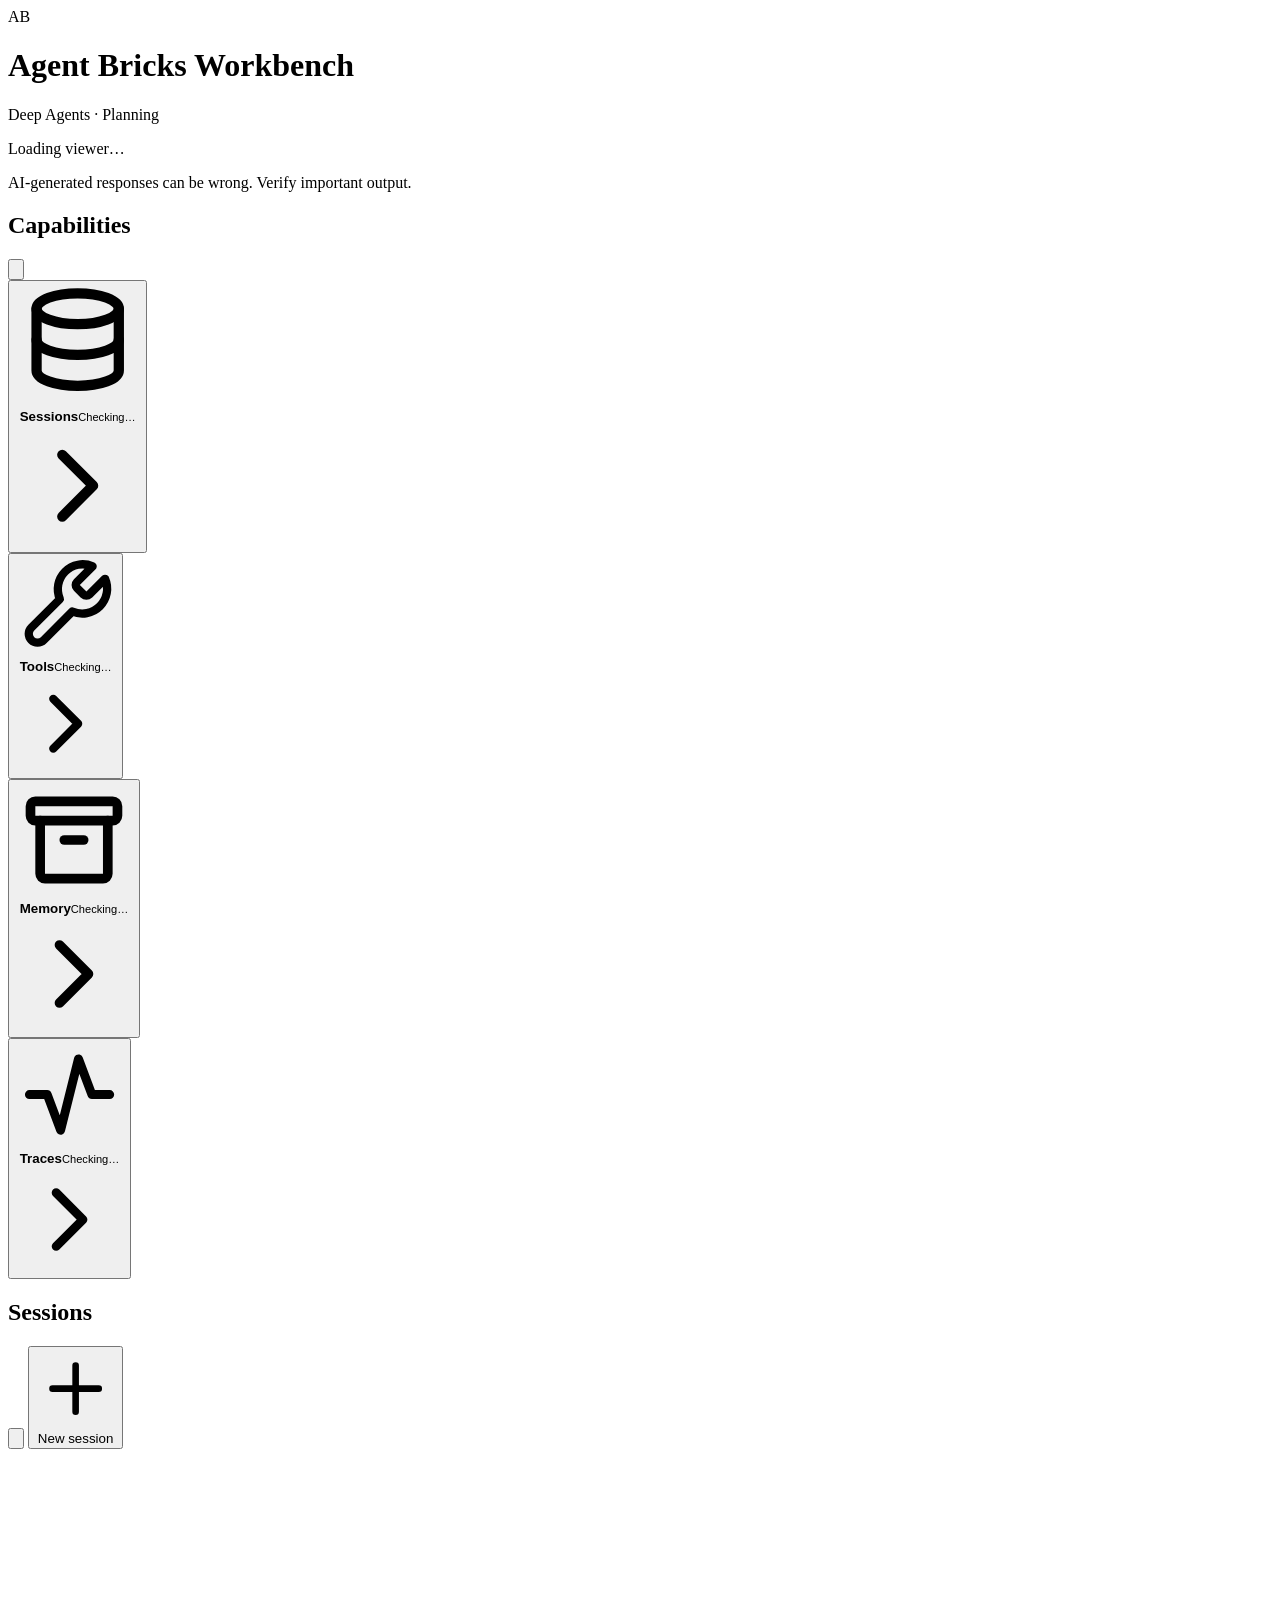
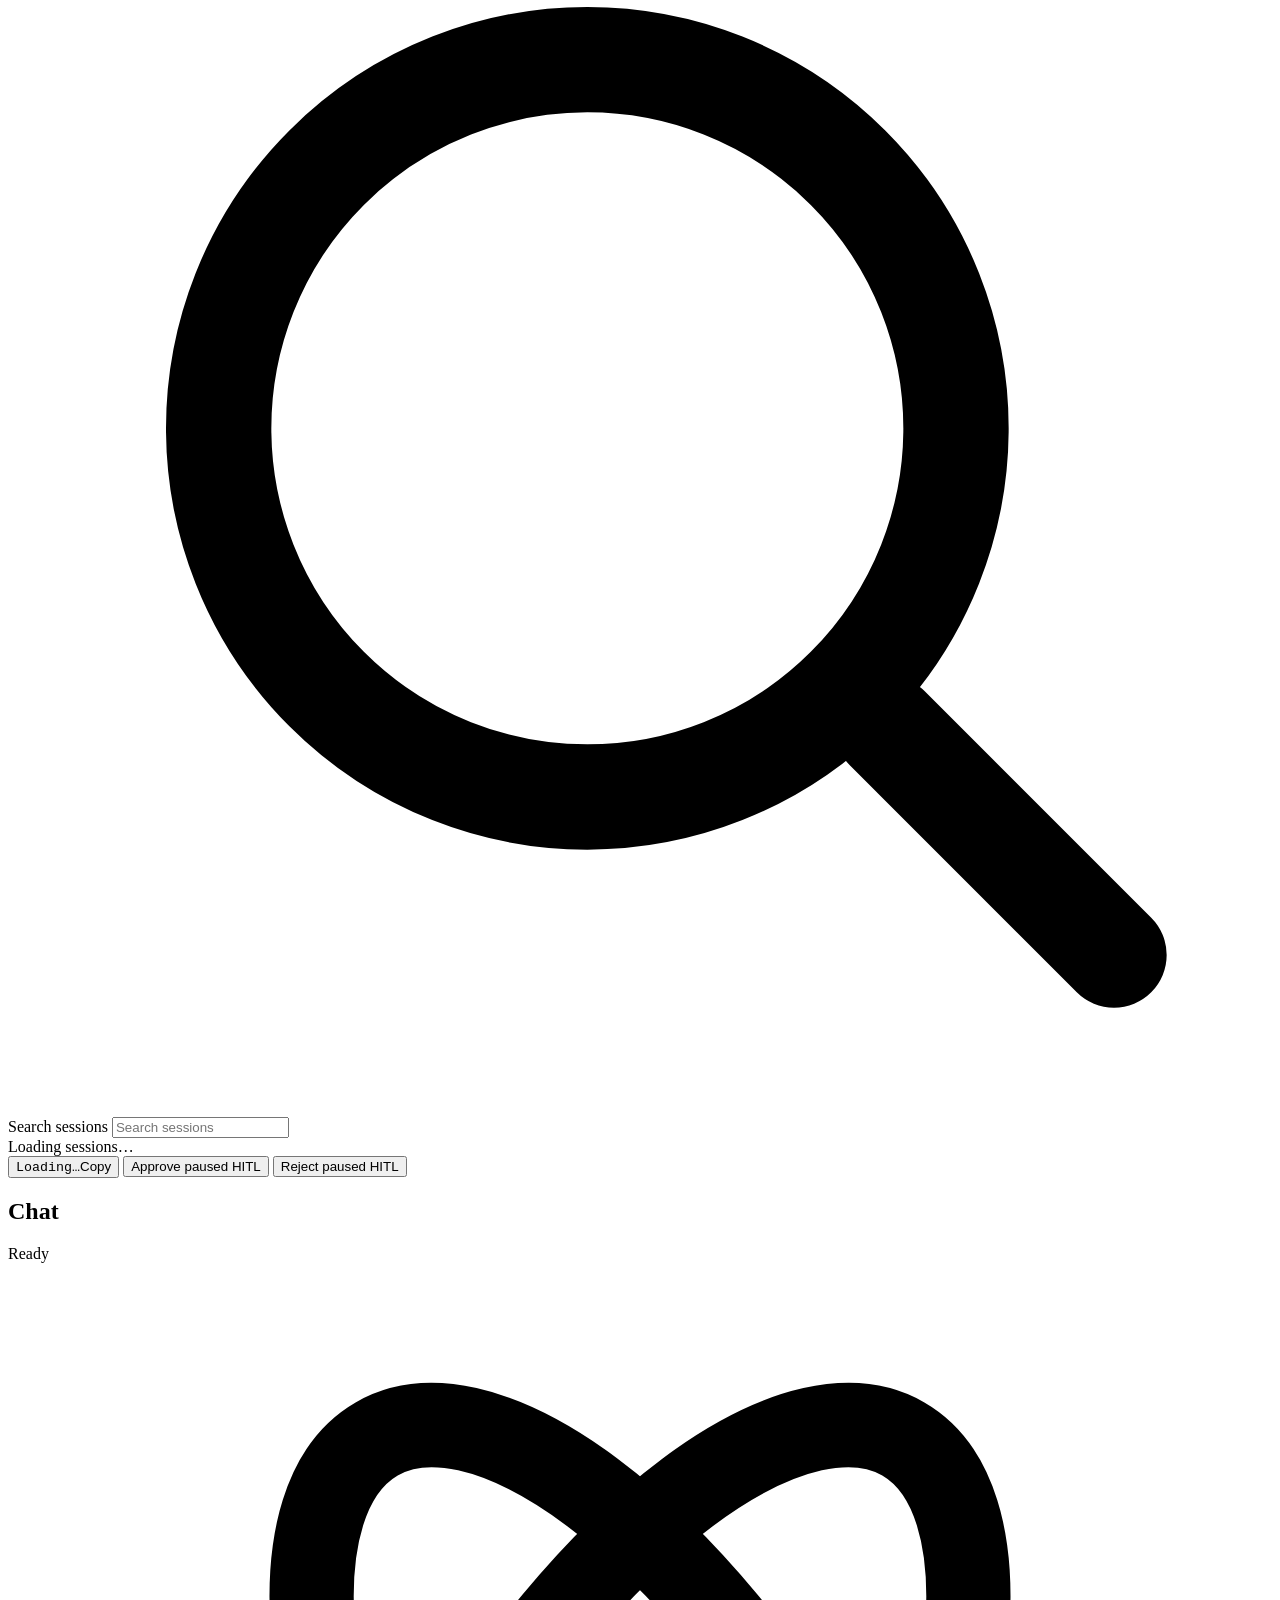
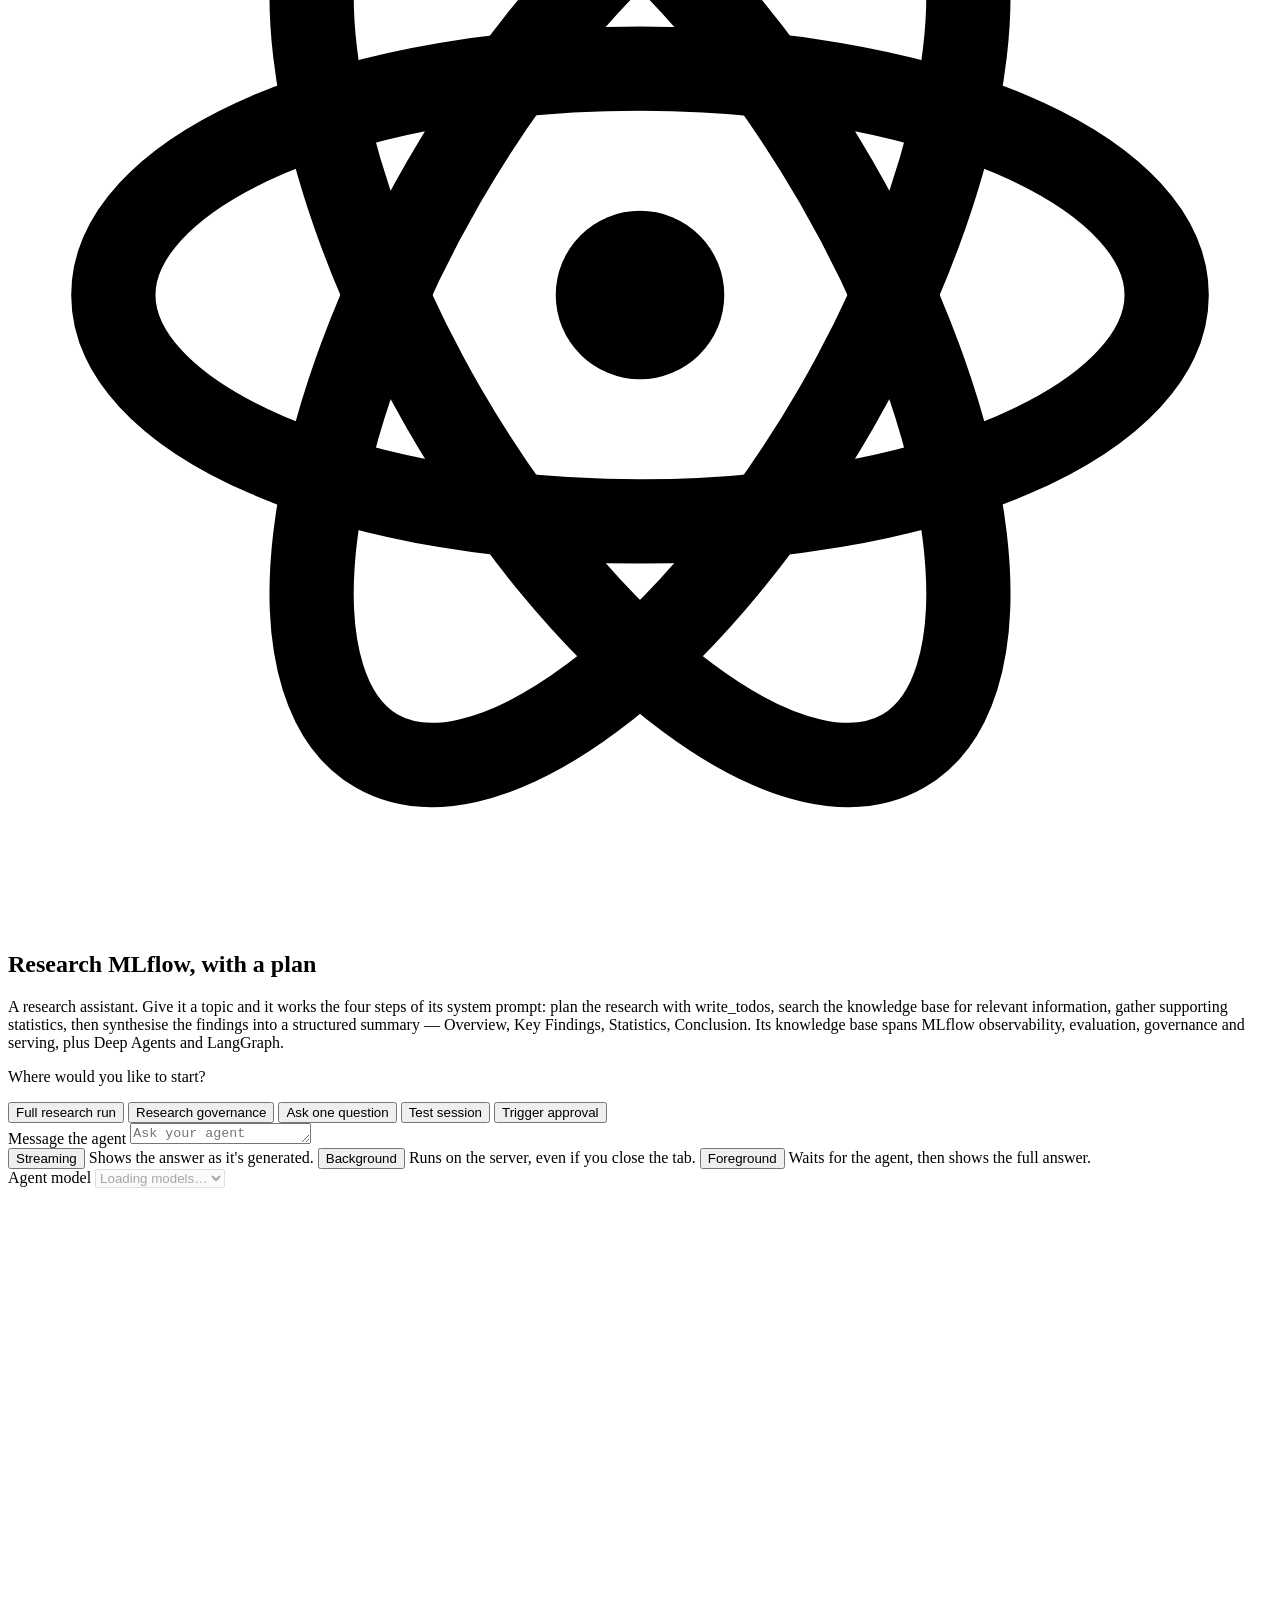
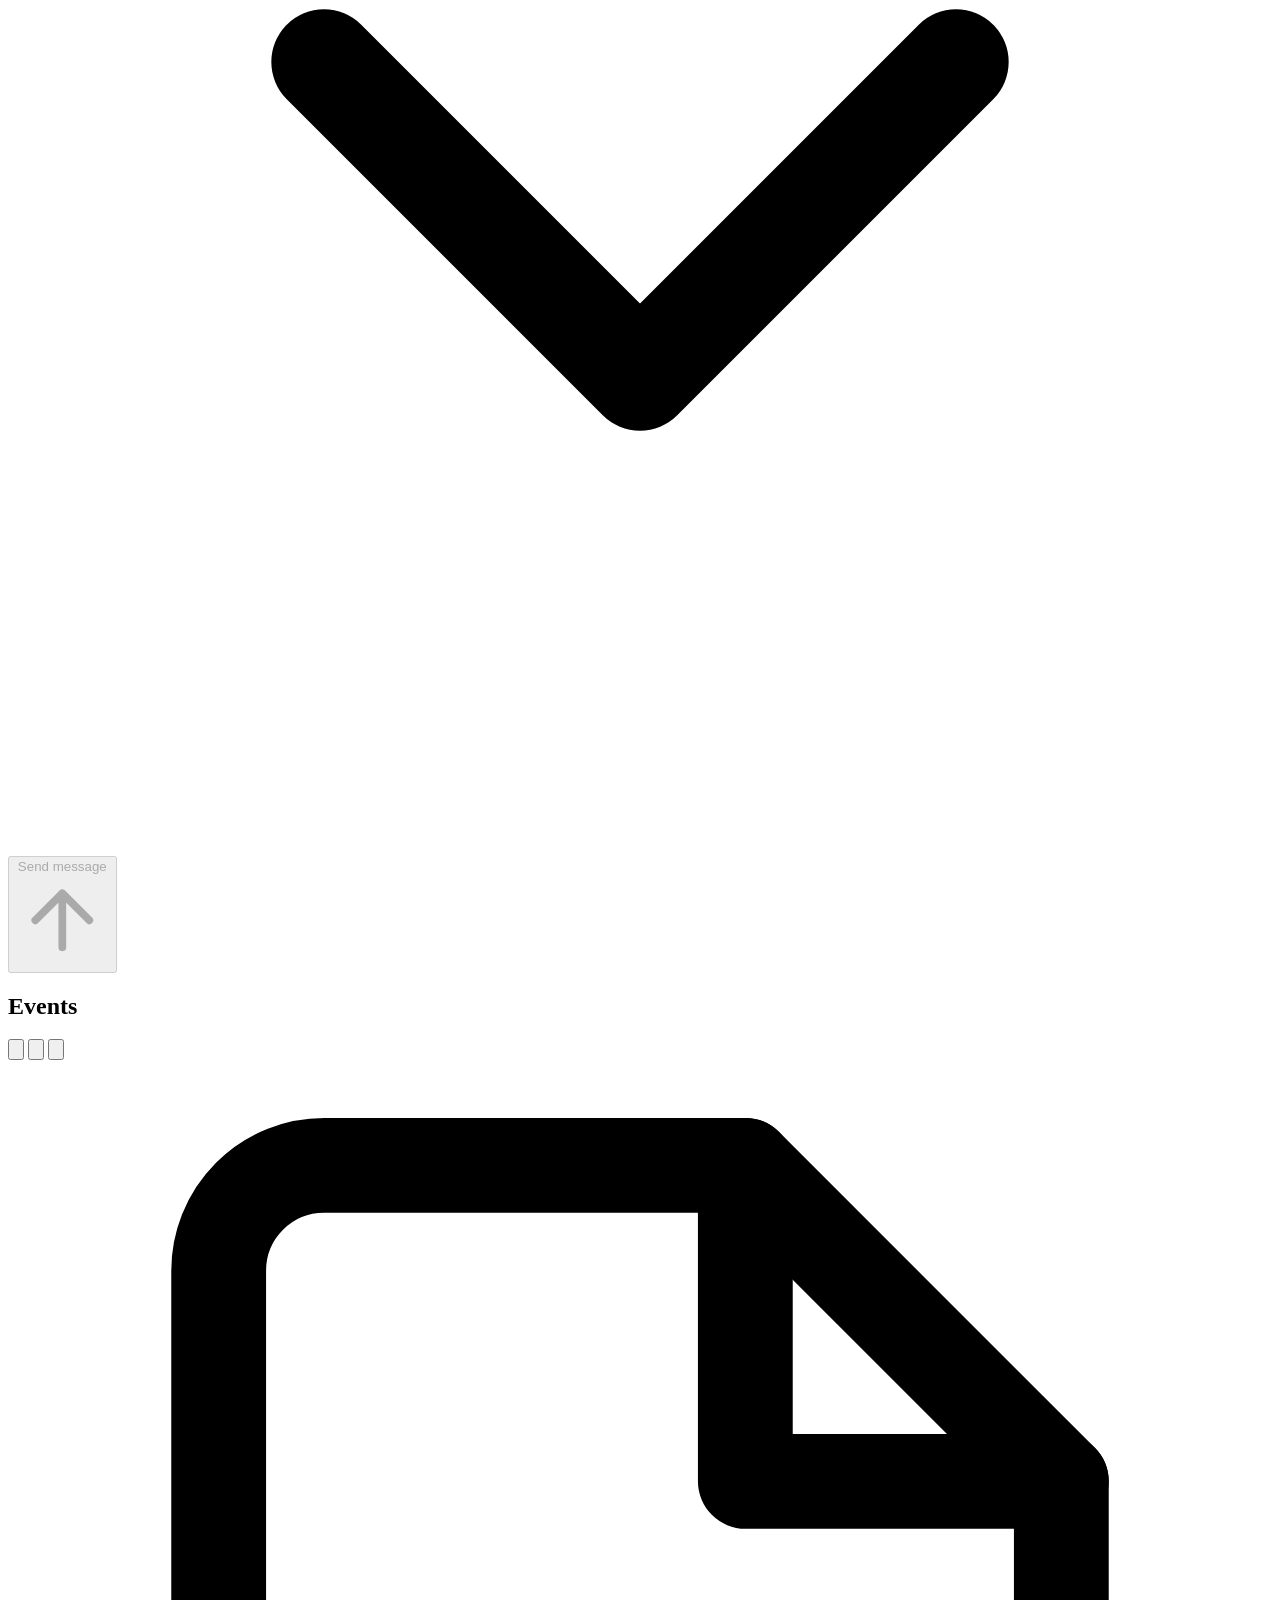
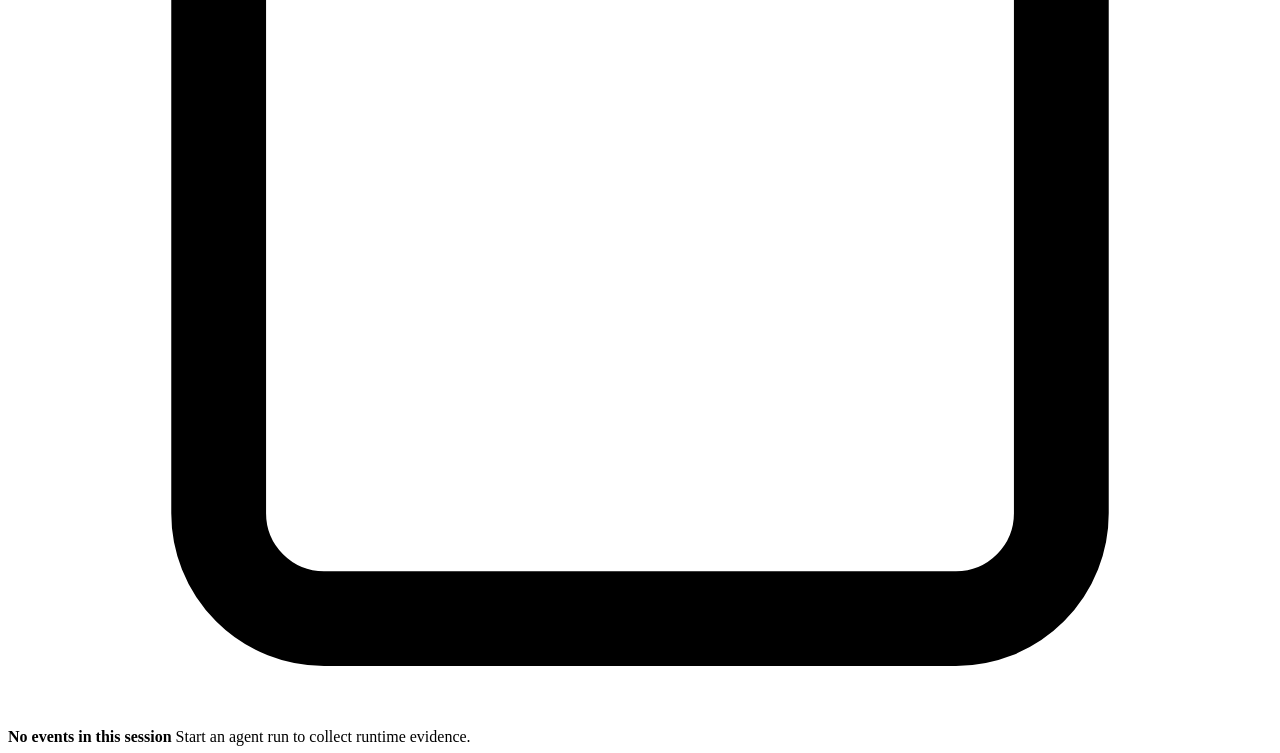
==== research-agent/ui/index.html @ d215ae0f "added resarch-agent agent bricks example based on default scalfoding Signed-off-by: Jules Damji <dma" ====
<!doctype html>
<html lang="en">
  <head>
    <meta charset="utf-8" />
    <meta name="viewport" content="width=device-width, initial-scale=1" />
    <meta name="color-scheme" content="light dark" />
    <title>Agent Bricks Workbench</title>
    <link rel="stylesheet" href="/ui-assets/styles.css?v=6" />
  </head>
  <body>
    <div class="app-shell">
      <header class="topbar">
        <div class="brand-lockup">
          <span class="brand-mark" aria-hidden="true">AB</span>
          <div class="brand-copy">
            <h1>Agent Bricks Workbench</h1>
            <p class="brand-sub" id="brand-sub">Deep Agents · Planning</p>
          </div>
        </div>
        <div class="header-actions">
          <div class="viewer-chip">
            <p id="viewer-value">Loading viewer…</p>
            <span class="avatar" id="viewer-avatar" aria-hidden="true"></span>
          </div>
        </div>
      </header>

      <div class="trust-strip">
        <span>AI-generated responses can be wrong. Verify important output.</span>
      </div>

      <main class="workspace">
        <aside class="left-rail" aria-label="Runtime configuration">
          <section class="rail-section left-card">
            <div class="card-block capabilities-block" id="capabilities-block">
              <div class="panel-subhead">
                <h2>Capabilities</h2>
                <div class="subhead-actions">
                  <button id="refresh-config" class="icon-button" type="button" aria-label="Refresh capabilities">
                    <svg class="icon" viewBox="0 0 24 24" fill="none" stroke="currentColor" stroke-width="2" stroke-linecap="round" stroke-linejoin="round"><path d="M21 12a9 9 0 1 1-3-6.7L21 8"/><path d="M21 3v5h-5"/></svg>
                  </button>
                </div>
              </div>
              <div class="capability-list">
                <div class="capability-item" data-capability="session">
                  <button class="capability" type="button" aria-expanded="false">
                    <span class="capability-icon"><svg class="icon" viewBox="0 0 24 24" fill="none" stroke="currentColor" stroke-width="2" stroke-linecap="round" stroke-linejoin="round"><ellipse cx="12" cy="5" rx="8" ry="3"/><path d="M4 5v6c0 1.7 3.6 3 8 3s8-1.3 8-3V5"/><path d="M4 11v6c0 1.7 3.6 3 8 3s8-1.3 8-3v-6"/></svg></span>
                    <span class="capability-copy"><strong>Sessions</strong><small id="session-mode-value">Checking…</small></span>
                    <span id="session-status" class="status-orb"></span>
                    <svg class="capability-chevron" viewBox="0 0 24 24" fill="none" stroke="currentColor" stroke-width="2" stroke-linecap="round" stroke-linejoin="round"><path d="m9 6 6 6-6 6"/></svg>
                  </button>
                  <div class="capability-detail" hidden></div>
                </div>
                <div class="capability-item" data-capability="tools">
                  <button class="capability" type="button" aria-expanded="false">
                    <span class="capability-icon"><svg class="icon" viewBox="0 0 24 24" fill="none" stroke="currentColor" stroke-width="2" stroke-linecap="round" stroke-linejoin="round"><path d="M14.7 6.3a1 1 0 0 0 0 1.4l1.6 1.6a1 1 0 0 0 1.4 0l3.8-3.8a6 6 0 0 1-7.9 7.9l-6.9 6.9a2.1 2.1 0 0 1-3-3l6.9-6.9a6 6 0 0 1 7.9-7.9l-3.8 3.8Z"/></svg></span>
                    <span class="capability-copy"><strong>Tools</strong><small id="tools-mode-value">Checking…</small></span>
                    <span id="tools-status" class="status-orb"></span>
                    <svg class="capability-chevron" viewBox="0 0 24 24" fill="none" stroke="currentColor" stroke-width="2" stroke-linecap="round" stroke-linejoin="round"><path d="m9 6 6 6-6 6"/></svg>
                  </button>
                  <div class="capability-detail" hidden></div>
                </div>
                <div class="capability-item" data-capability="memory">
                  <button class="capability" type="button" aria-expanded="false">
                    <span class="capability-icon"><svg class="icon" viewBox="0 0 24 24" fill="none" stroke="currentColor" stroke-width="2" stroke-linecap="round" stroke-linejoin="round"><rect x="3" y="4" width="18" height="4" rx="1"/><path d="M5 8v11a1 1 0 0 0 1 1h12a1 1 0 0 0 1-1V8"/><path d="M10 12h4"/></svg></span>
                    <span class="capability-copy"><strong>Memory</strong><small id="memory-mode-value">Checking…</small></span>
                    <span id="memory-status" class="status-orb"></span>
                    <svg class="capability-chevron" viewBox="0 0 24 24" fill="none" stroke="currentColor" stroke-width="2" stroke-linecap="round" stroke-linejoin="round"><path d="m9 6 6 6-6 6"/></svg>
                  </button>
                  <div class="capability-detail" hidden></div>
                </div>
                <div class="capability-item" data-capability="traces">
                  <button class="capability" type="button" aria-expanded="false">
                    <span class="capability-icon"><svg class="icon" viewBox="0 0 24 24" fill="none" stroke="currentColor" stroke-width="2" stroke-linecap="round" stroke-linejoin="round"><path d="M3 12h4l3 8 4-16 3 8h4"/></svg></span>
                    <span class="capability-copy"><strong>Traces</strong><small id="tracing-mode-value">Checking…</small></span>
                    <span id="tracing-status" class="status-orb"></span>
                    <svg class="capability-chevron" viewBox="0 0 24 24" fill="none" stroke="currentColor" stroke-width="2" stroke-linecap="round" stroke-linejoin="round"><path d="m9 6 6 6-6 6"/></svg>
                  </button>
                  <div class="capability-detail" hidden></div>
                </div>
              </div>
            </div>

            <div class="card-block memory-pane" id="memory-pane" hidden>
              <div class="panel-subhead">
                <button id="memory-back" class="icon-button" type="button" aria-label="Back to capabilities">
                  <svg class="icon" viewBox="0 0 24 24" fill="none" stroke="currentColor" stroke-width="2" stroke-linecap="round" stroke-linejoin="round"><path d="m15 18-6-6 6-6"/></svg>
                </button>
                <h2>Memory</h2>
                <div class="subhead-actions">
                  <button id="memory-refresh" class="icon-button" type="button" aria-label="Refresh memory entries">
                    <svg class="icon" viewBox="0 0 24 24" fill="none" stroke="currentColor" stroke-width="2" stroke-linecap="round" stroke-linejoin="round"><path d="M21 12a9 9 0 1 1-3-6.7L21 8"/><path d="M21 3v5h-5"/></svg>
                  </button>
                </div>
              </div>
              <div class="memory-store">
                <span class="memory-store-icon" aria-hidden="true">
                  <svg class="icon" viewBox="0 0 24 24" fill="none" stroke="currentColor" stroke-width="2" stroke-linecap="round" stroke-linejoin="round"><path d="M12 5a3 3 0 0 0-3 3 3 3 0 0 0-1 5.8V17a2 2 0 0 0 4 0"/><path d="M12 5a3 3 0 0 1 3 3 3 3 0 0 1 1 5.8V17a2 2 0 0 1-4 0"/></svg>
                </span>
                <div class="memory-store-copy">
                  <strong id="memory-store-name">Memory store</strong>
                  <span id="memory-store-resource"></span>
                </div>
              </div>
              <label class="memory-field-label" for="memory-actor-input">Actor ID</label>
              <p class="memory-field-hint">Memories are scoped to an actor. Change this to browse another actor's entries.</p>
              <input id="memory-actor-input" class="memory-actor" type="text" placeholder="Actor ID" autocomplete="off" spellcheck="false" />
              <div class="memory-search">
                <svg class="icon" viewBox="0 0 24 24" fill="none" stroke="currentColor" stroke-width="2" stroke-linecap="round" stroke-linejoin="round"><circle cx="11" cy="11" r="7"/><path d="m21 21-4.3-4.3"/></svg>
                <label class="sr-only" for="memory-search-input">Search entries</label>
                <input id="memory-search-input" type="search" placeholder="Search entries" autocomplete="off" />
              </div>
              <div id="memory-count" class="memory-count"></div>
              <div id="memory-entries" class="memory-entries" aria-live="polite">
                <div class="state-empty">Loading memory…</div>
              </div>
            </div>

            <div class="card-block tools-pane" id="tools-pane" hidden>
              <div class="panel-subhead">
                <button id="tools-back" class="icon-button" type="button" aria-label="Back to capabilities">
                  <svg class="icon" viewBox="0 0 24 24" fill="none" stroke="currentColor" stroke-width="2" stroke-linecap="round" stroke-linejoin="round"><path d="m15 18-6-6 6-6"/></svg>
                </button>
                <h2>Tools</h2>
                <div class="subhead-actions">
                  <button id="tools-refresh" class="icon-button" type="button" aria-label="Refresh tools">
                    <svg class="icon" viewBox="0 0 24 24" fill="none" stroke="currentColor" stroke-width="2" stroke-linecap="round" stroke-linejoin="round"><path d="M21 12a9 9 0 1 1-3-6.7L21 8"/><path d="M21 3v5h-5"/></svg>
                  </button>
                </div>
              </div>
              <div id="tools-body" class="tools-body" aria-live="polite">
                <div class="state-empty">Loading tools…</div>
              </div>
            </div>

            <div class="card-block sessions-block">
              <div class="panel-subhead">
                <h2>Sessions</h2>
                <div class="subhead-actions">
                  <button id="refresh-session" class="icon-button" type="button" aria-label="Refresh sessions">
                    <svg class="icon" viewBox="0 0 24 24" fill="none" stroke="currentColor" stroke-width="2" stroke-linecap="round" stroke-linejoin="round"><path d="M21 12a9 9 0 1 1-3-6.7L21 8"/><path d="M21 3v5h-5"/></svg>
                  </button>
                  <button id="new-session" class="text-button" type="button">
                    <svg class="icon" viewBox="0 0 24 24" fill="none" stroke="currentColor" stroke-width="2" stroke-linecap="round" stroke-linejoin="round"><path d="M12 5v14M5 12h14"/></svg>
                    New session
                  </button>
                </div>
              </div>
              <div class="session-search">
                <svg class="icon" viewBox="0 0 24 24" fill="none" stroke="currentColor" stroke-width="2" stroke-linecap="round" stroke-linejoin="round"><circle cx="11" cy="11" r="7"/><path d="m21 21-4.3-4.3"/></svg>
                <label class="sr-only" for="session-search-input">Search sessions</label>
                <input id="session-search-input" type="search" placeholder="Search sessions" autocomplete="off" />
              </div>
              <div id="session-list" class="session-list" aria-live="polite">
                <div class="state-empty">Loading sessions…</div>
              </div>
            </div>
          </section>

          <!-- Kept for the runtime JS contract; surfaced through the chat + session list. -->
          <div class="offscreen" aria-hidden="true">
            <button id="copy-session" type="button"><code id="session-id">Loading…</code><span>Copy</span></button>
            <button id="resume-session" type="button">Approve paused HITL</button>
            <button id="reject-session" type="button">Reject paused HITL</button>
            <p id="session-store-label"></p>
            <div id="session-items"></div>
          </div>
        </aside>

        <section class="chat-panel" aria-label="Agent chat">
          <div class="chat-header">
            <h2>Chat</h2>
            <span id="run-status" class="run-status">Ready</span>
          </div>

          <div id="chat-log" class="chat-log" role="log" aria-live="polite" aria-busy="false">
            <div id="empty-state" class="empty-state">
              <div class="empty-mark" aria-hidden="true">
                <svg class="icon" viewBox="0 0 24 24" fill="none" stroke="currentColor" stroke-width="1.6" stroke-linecap="round" stroke-linejoin="round"><circle cx="12" cy="12" r="1.6" fill="currentColor" stroke="none"/><ellipse cx="12" cy="12" rx="10" ry="4.3"/><ellipse cx="12" cy="12" rx="10" ry="4.3" transform="rotate(60 12 12)"/><ellipse cx="12" cy="12" rx="10" ry="4.3" transform="rotate(120 12 12)"/></svg>
              </div>
              <h2>Research MLflow, with a plan</h2>
              <p>A research assistant. Give it a topic and it works the four steps of its system prompt: plan the research with write_todos, search the knowledge base for relevant information, gather supporting statistics, then synthesise the findings into a structured summary &mdash; Overview, Key Findings, Statistics, Conclusion. Its knowledge base spans MLflow observability, evaluation, governance and serving, plus Deep Agents and LangGraph.</p>
              <p class="empty-prompts-label">Where would you like to start?</p>
              <div class="prompt-grid">
                <button type="button" data-prompt="Research how MLflow provides observability for AI agents. Cover tracing capabilities, evaluation features, and how it integrates with frameworks like LangGraph and Deep Agents. Include adoption, performance and cost statistics.">Full research run</button>
                <button type="button" data-prompt="Research how MLflow governs GenAI applications in production. Cover the AI Gateway, role-based access control, the MCP Registry, prompt versioning and agent serving. Include adoption, performance and cost statistics.">Research governance</button>
                <button type="button" data-prompt="Who can invoke a gateway endpoint under RBAC?">Ask one question</button>
                <button type="button" data-prompt="Remember in this conversation that I am researching MLflow governance for a platform review. Do not use long-term memory.">Test session</button>
                <button type="button" data-prompt="Post a one-line summary of MLflow's GenAI evaluation to the #mlflow-platform Slack channel.">Trigger approval</button>
              </div>
            </div>
          </div>

          <div id="approval-panel" class="approval-panel" hidden>
            <div>
              <p class="eyebrow">Human approval required</p>
              <p id="approval-summary">A tool is waiting for a decision.</p>
            </div>
            <div class="approval-actions">
              <button id="reject-action" class="text-button" type="button">Reject</button>
              <button id="approve-action" class="text-button" type="button">Approve</button>
            </div>
          </div>

          <form id="composer" class="composer">
            <label class="sr-only" for="prompt-input">Message the agent</label>
            <textarea id="prompt-input" rows="1" placeholder="Ask your agent anything…"></textarea>
            <div class="composer-footer">
              <div class="mode-switcher" aria-label="Invocation mode">
                <span class="mode-option">
                  <button class="mode-button active" data-mode="streaming" type="button" aria-describedby="mode-tip-streaming">Streaming</button>
                  <span class="mode-tip" id="mode-tip-streaming" role="tooltip">Shows the answer as it's generated.</span>
                </span>
                <span class="mode-option">
                  <button class="mode-button" data-mode="background" type="button" aria-describedby="mode-tip-background">Background</button>
                  <span class="mode-tip" id="mode-tip-background" role="tooltip">Runs on the server, even if you close the tab.</span>
                </span>
                <span class="mode-option">
                  <button class="mode-button" data-mode="sync" type="button" aria-describedby="mode-tip-sync">Foreground</button>
                  <span class="mode-tip" id="mode-tip-sync" role="tooltip">Waits for the agent, then shows the full answer.</span>
                </span>
              </div>
              <div class="composer-right">
                <span class="composer-model">
                  <label class="sr-only" for="model-select">Agent model</label>
                  <select id="model-select" aria-label="Agent model" title="Changes the model for this page; agent instructions and tools still run. Reload to reset." disabled>
                    <option>Loading models…</option>
                  </select>
                  <svg class="chevron" viewBox="0 0 24 24" fill="none" stroke="currentColor" stroke-width="2" stroke-linecap="round" stroke-linejoin="round"><path d="m6 9 6 6 6-6"/></svg>
                </span>
                <button id="send-button" class="send-button" type="submit" disabled>
                  <span class="sr-only">Send message</span>
                  <svg class="icon" viewBox="0 0 24 24" fill="none" stroke="currentColor" stroke-width="2" stroke-linecap="round" stroke-linejoin="round" aria-hidden="true"><path d="M12 19V5M5 12l7-7 7 7"/></svg>
                </button>
              </div>
            </div>
          </form>
        </section>

        <aside class="right-rail" aria-label="Runtime evidence">
          <section class="control-card event-card">
            <div class="panel-head">
              <h2>Events</h2>
              <div class="event-actions">
                <button id="clear-events" class="icon-button" type="button" aria-label="Clear events">
                  <svg class="icon" viewBox="0 0 24 24" fill="none" stroke="currentColor" stroke-width="2" stroke-linecap="round" stroke-linejoin="round"><path d="M7 21 3.7 17.7a2.4 2.4 0 0 1 0-3.4l9-9a2.4 2.4 0 0 1 3.4 0l3.6 3.6a2.4 2.4 0 0 1 0 3.4L13 20"/><path d="M22 21H10"/><path d="m5 15 5 5"/></svg>
                </button>
                <button id="event-view-logs" class="icon-button active" type="button" aria-label="Logs view" aria-pressed="true">
                  <svg class="icon" viewBox="0 0 24 24" fill="none" stroke="currentColor" stroke-width="2" stroke-linecap="round" stroke-linejoin="round"><path d="M14 2H6a2 2 0 0 0-2 2v16a2 2 0 0 0 2 2h12a2 2 0 0 0 2-2V8z"/><path d="M14 2v6h6"/><path d="m10 13-2 2 2 2"/><path d="m14 13 2 2-2 2"/></svg>
                </button>
                <button id="event-view-list" class="icon-button" type="button" aria-label="List view" aria-pressed="false">
                  <svg class="icon" viewBox="0 0 24 24" fill="none" stroke="currentColor" stroke-width="2" stroke-linecap="round" stroke-linejoin="round"><path d="M8 6h13M8 12h13M8 18h13"/><path d="M3 6h.01M3 12h.01M3 18h.01"/></svg>
                </button>
              </div>
            </div>
            <div id="event-filters" class="event-filters" role="tablist" hidden>
              <button class="event-filter active" type="button" data-filter="all">All</button>
              <button class="event-filter" type="button" data-filter="invocation">Invocation</button>
              <button class="event-filter" type="button" data-filter="sessions">Sessions</button>
              <button class="event-filter" type="button" data-filter="memory">Memory</button>
              <button class="event-filter" type="button" data-filter="system">System</button>
              <button class="event-filter" type="button" data-filter="error">Error</button>
            </div>
            <div id="event-log" class="event-log logs-view" role="log">
              <div class="event-empty">
                <svg class="icon" viewBox="0 0 24 24" fill="none" stroke="currentColor" stroke-width="1.8" stroke-linecap="round" stroke-linejoin="round"><path d="M14 2H6a2 2 0 0 0-2 2v16a2 2 0 0 0 2 2h12a2 2 0 0 0 2-2V8z"/><path d="M14 2v6h6"/></svg>
                <strong>No events in this session</strong>
                <span>Start an agent run to collect runtime evidence.</span>
              </div>
            </div>
            <div id="event-detail" class="event-detail" hidden>
              <div class="event-detail-head">
                <span>Event payload</span>
                <button id="copy-event-detail" class="icon-button" type="button" aria-label="Copy payload">
                  <svg class="icon" viewBox="0 0 24 24" fill="none" stroke="currentColor" stroke-width="2" stroke-linecap="round" stroke-linejoin="round"><rect x="9" y="9" width="12" height="12" rx="2"/><path d="M5 15H4a2 2 0 0 1-2-2V4a2 2 0 0 1 2-2h9a2 2 0 0 1 2 2v1"/></svg>
                </button>
              </div>
              <pre id="event-detail-json"></pre>
            </div>
          </section>
        </aside>
      </main>
    </div>

    <div id="memory-modal" class="modal-backdrop" hidden>
      <div class="modal-card" role="dialog" aria-modal="true" aria-labelledby="memory-modal-title">
        <div class="modal-head">
          <strong id="memory-modal-title" class="modal-title"></strong>
          <button id="memory-modal-close" class="icon-button" type="button" aria-label="Close">
            <svg class="icon" viewBox="0 0 24 24" fill="none" stroke="currentColor" stroke-width="2" stroke-linecap="round" stroke-linejoin="round"><path d="M18 6 6 18M6 6l12 12"/></svg>
          </button>
        </div>
        <div class="modal-body"><pre id="memory-modal-body"></pre></div>
        <div id="memory-modal-foot" class="modal-foot"></div>
      </div>
    </div>

    <script src="/ui-assets/markdown-it-15.0.2.min.js" defer></script>
    <script src="/ui-assets/app.js?v=7" defer></script>
  </body>
</html>
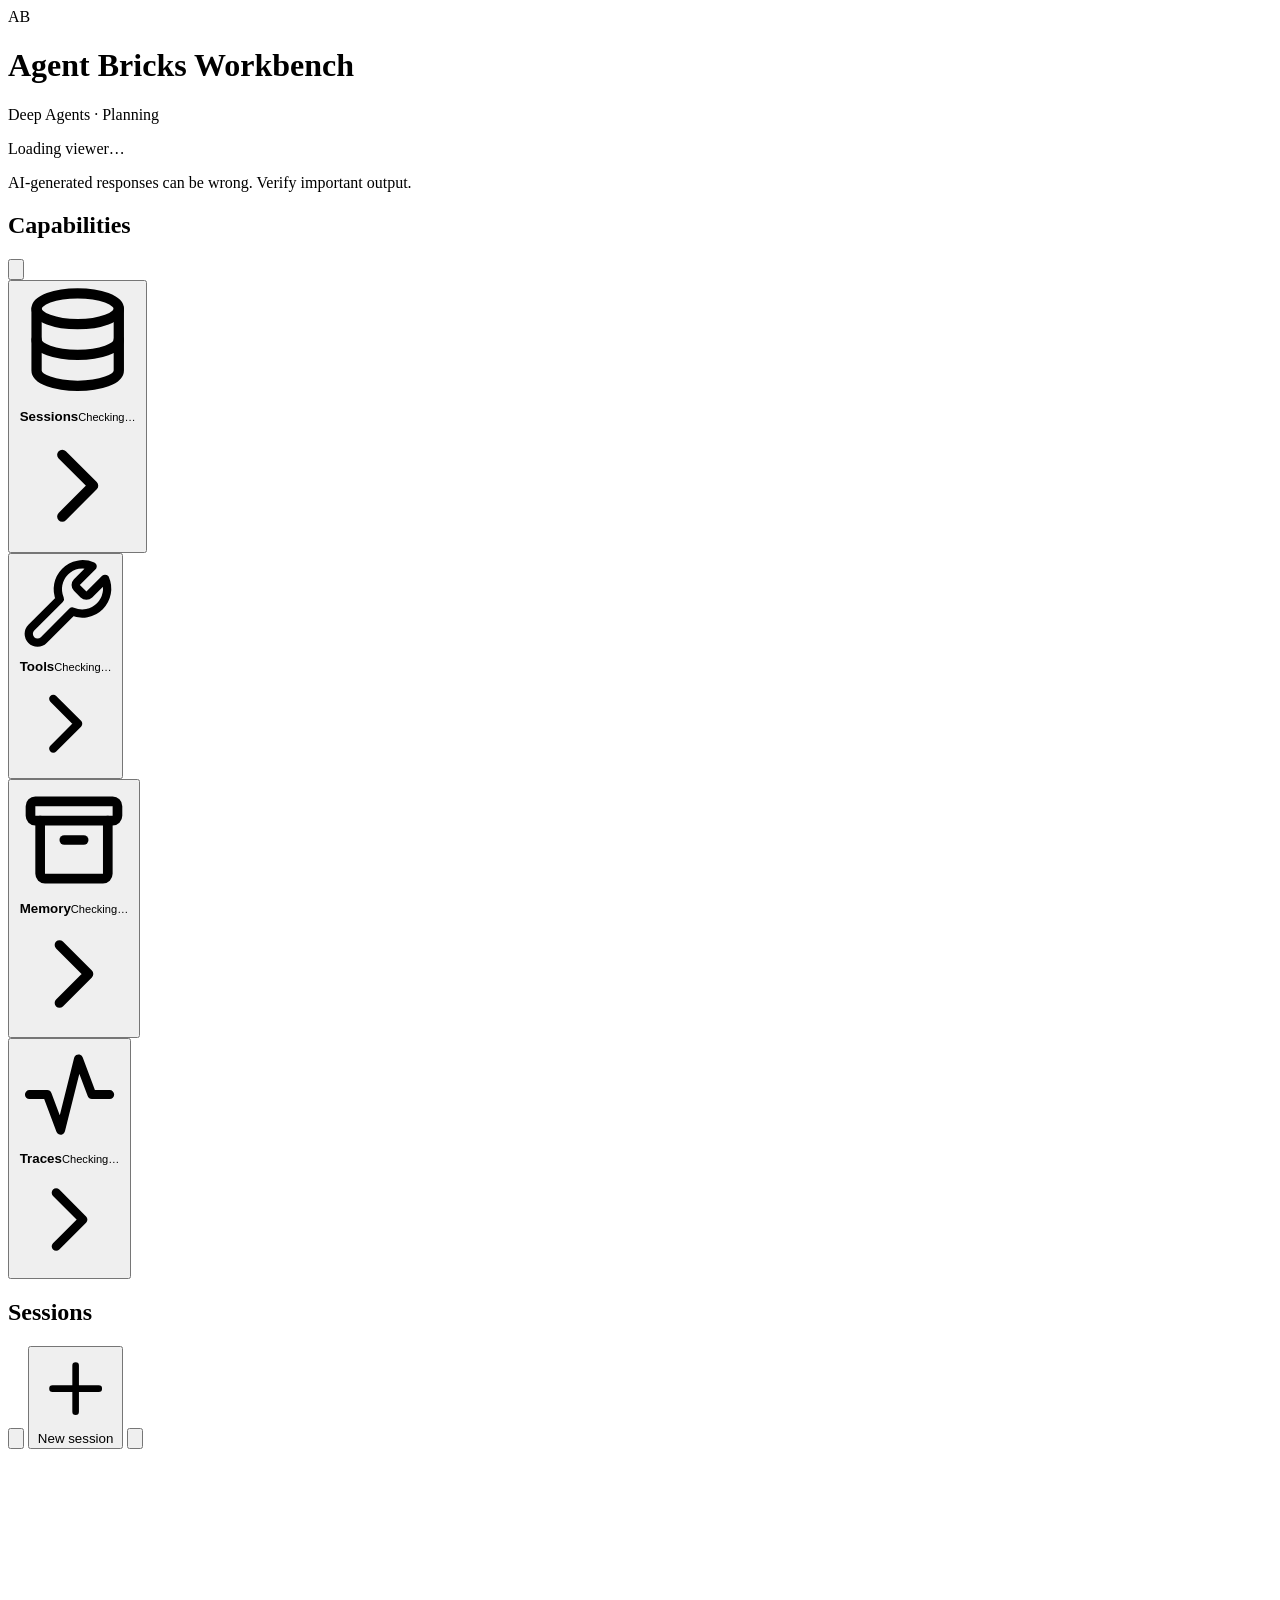
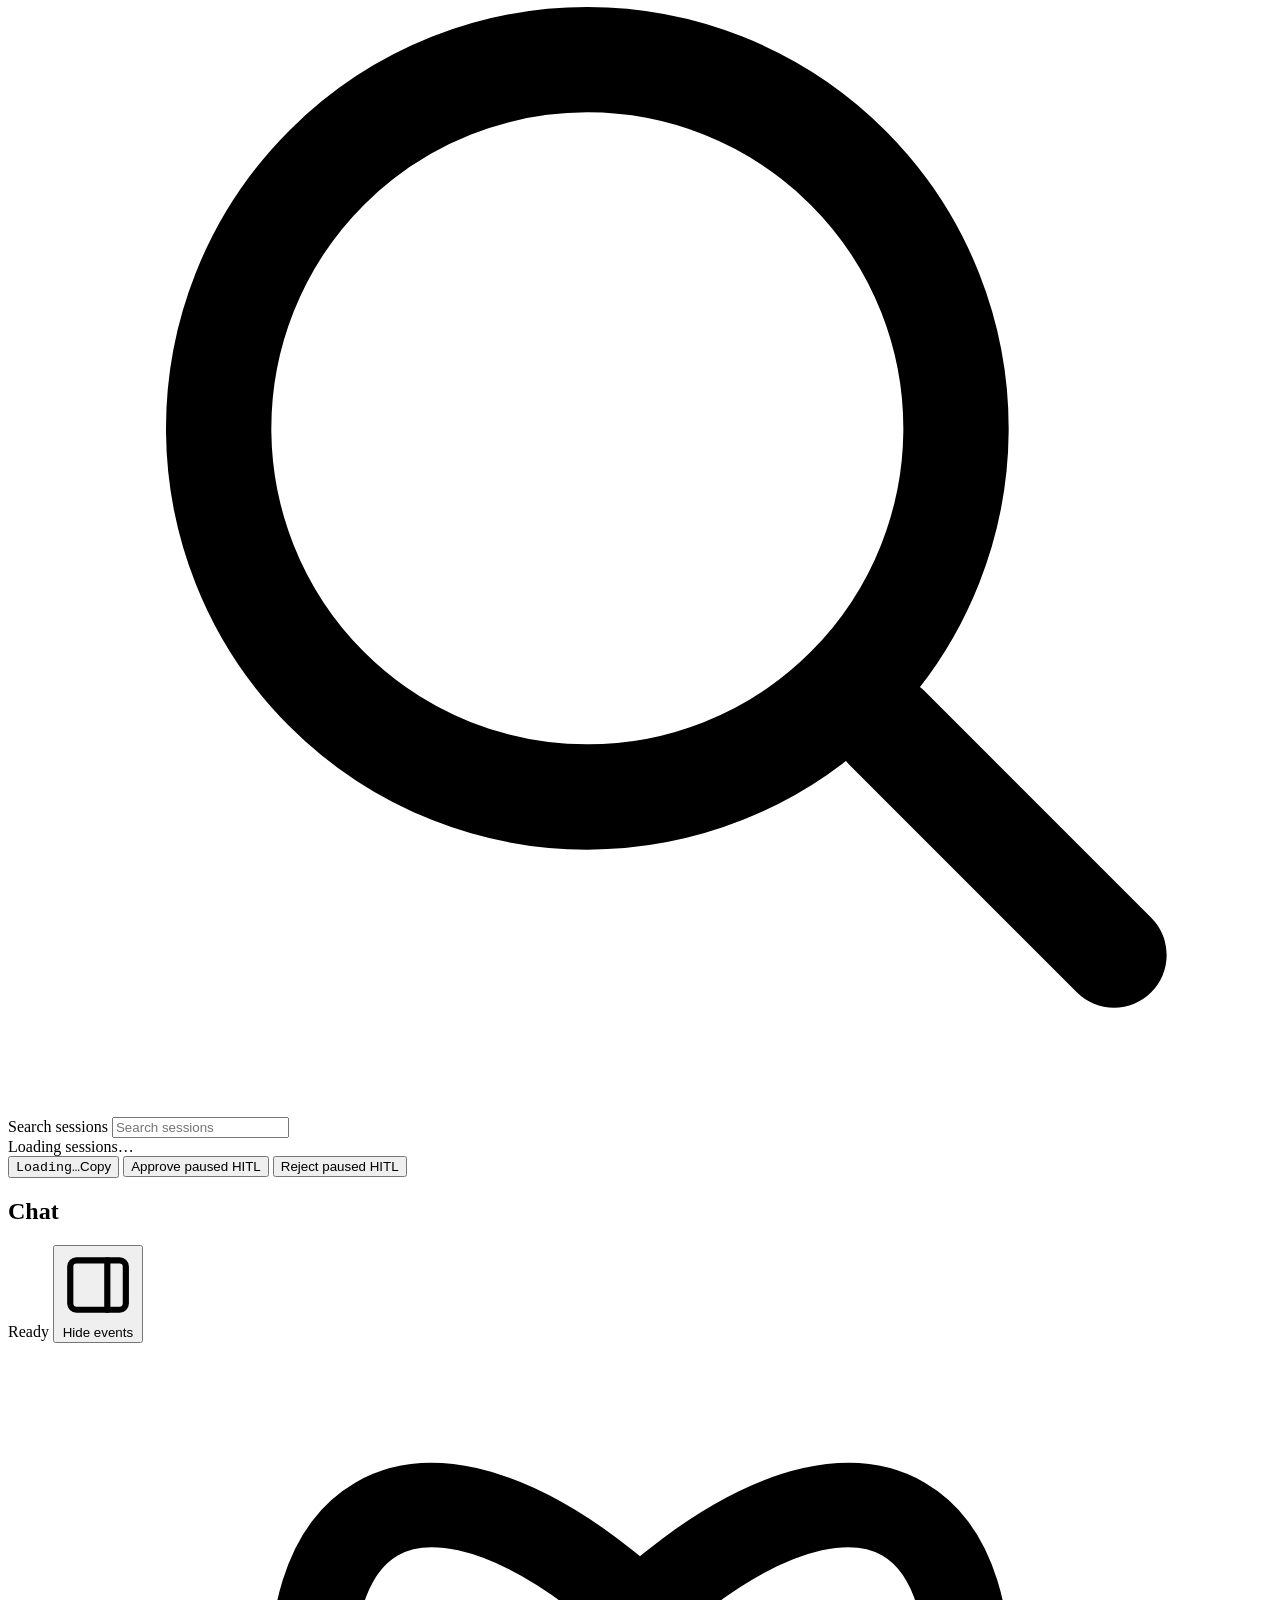
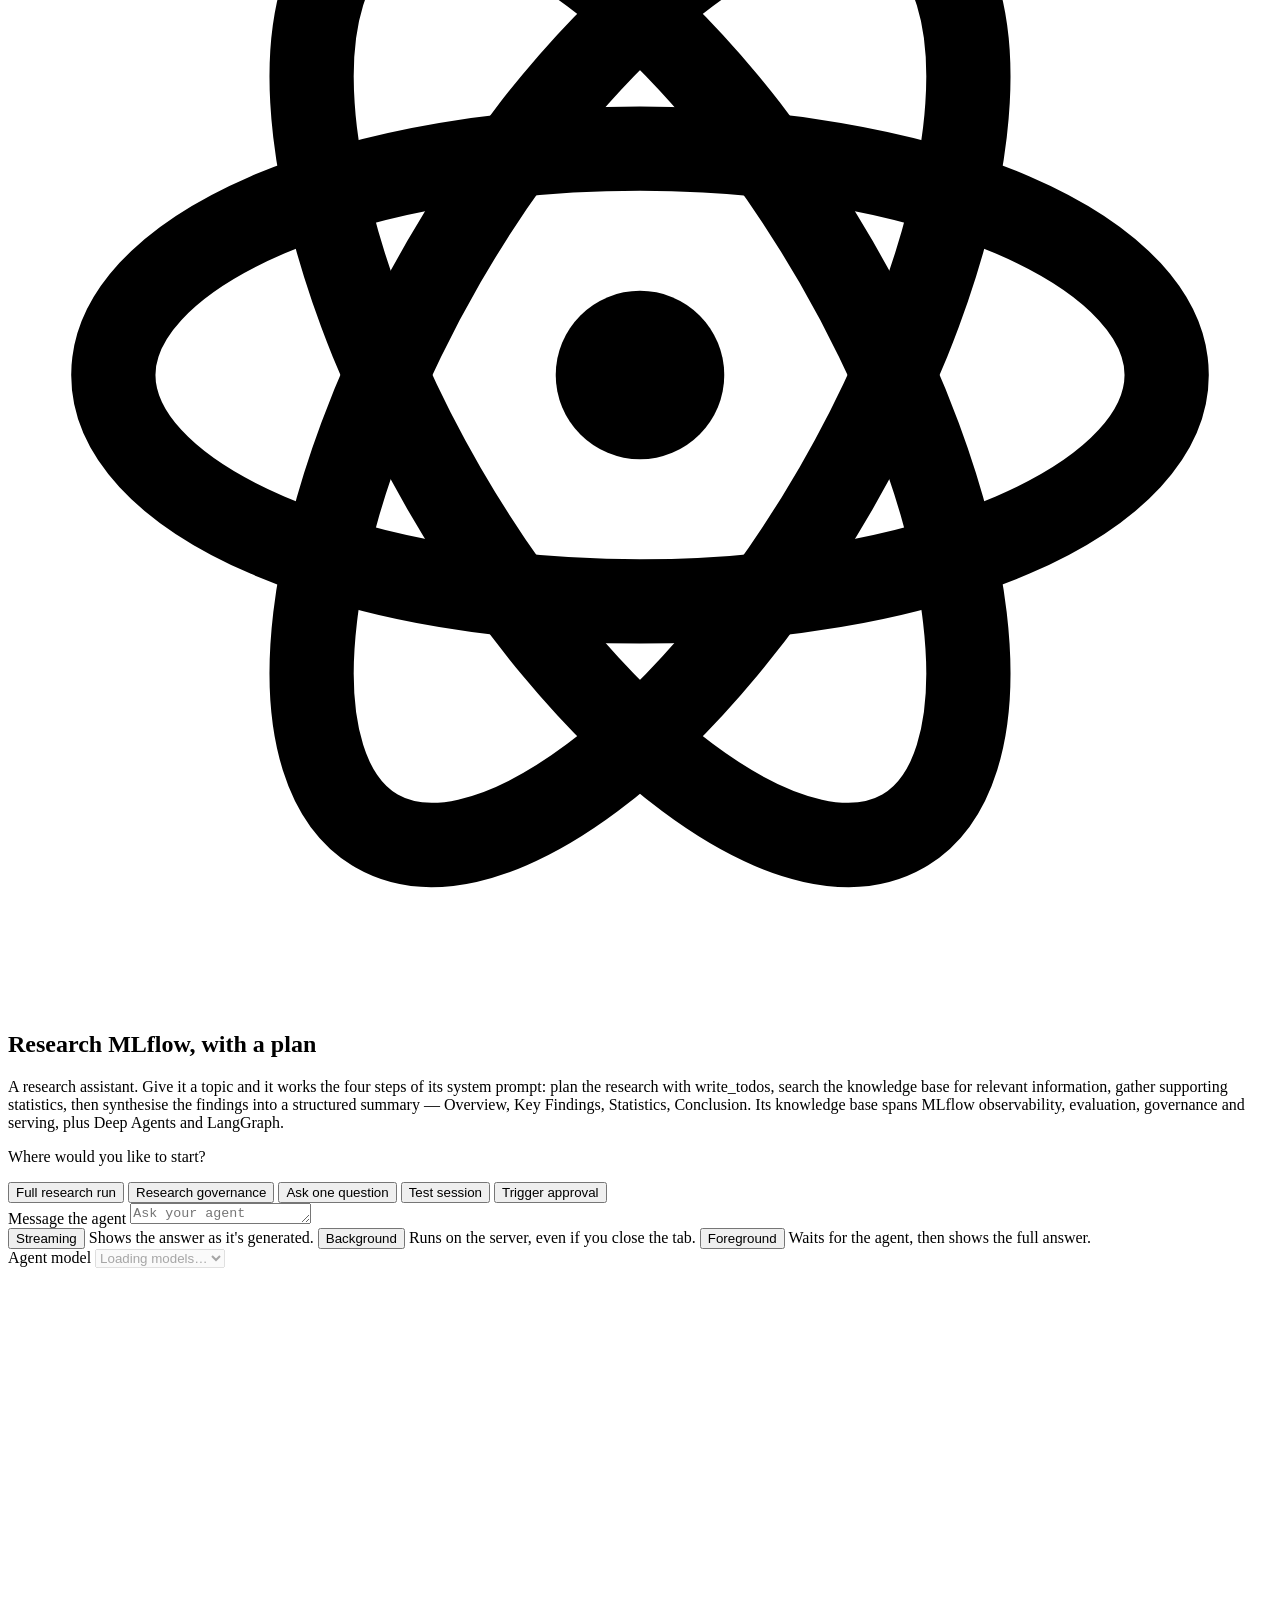
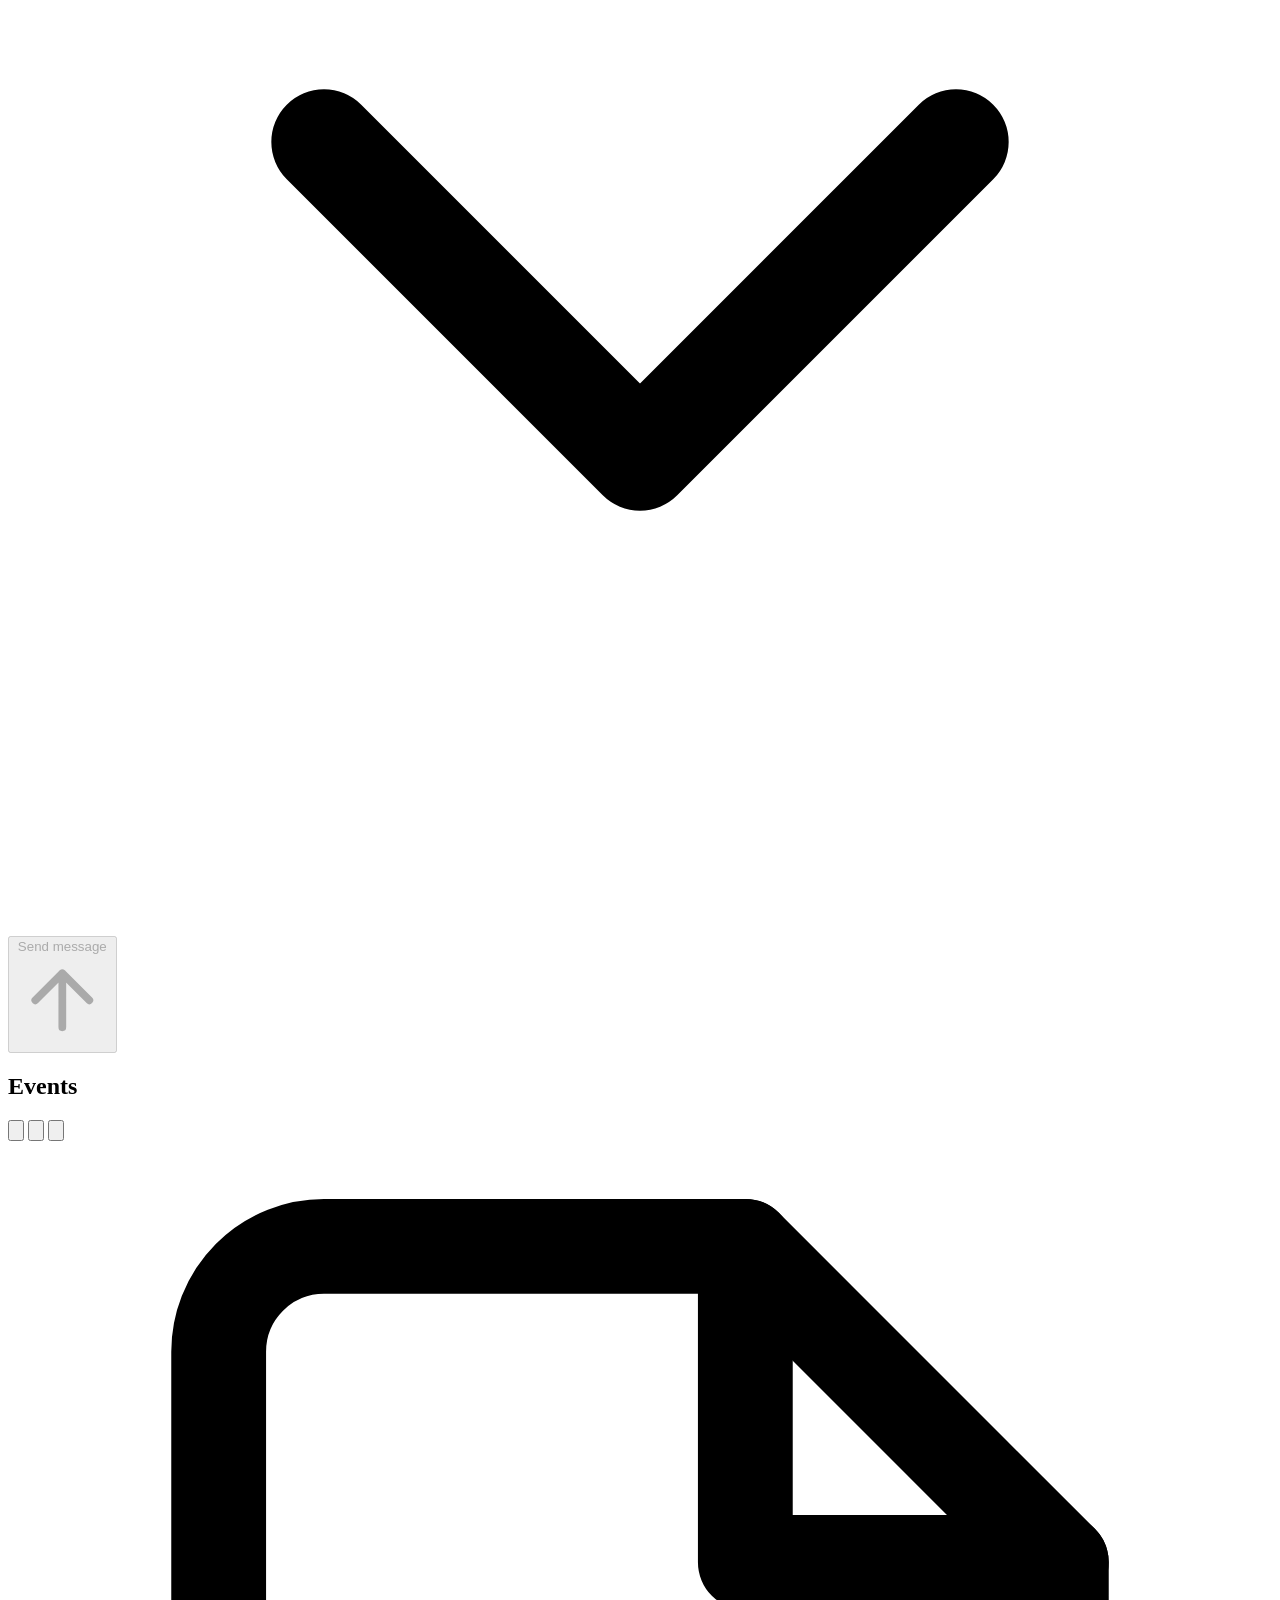
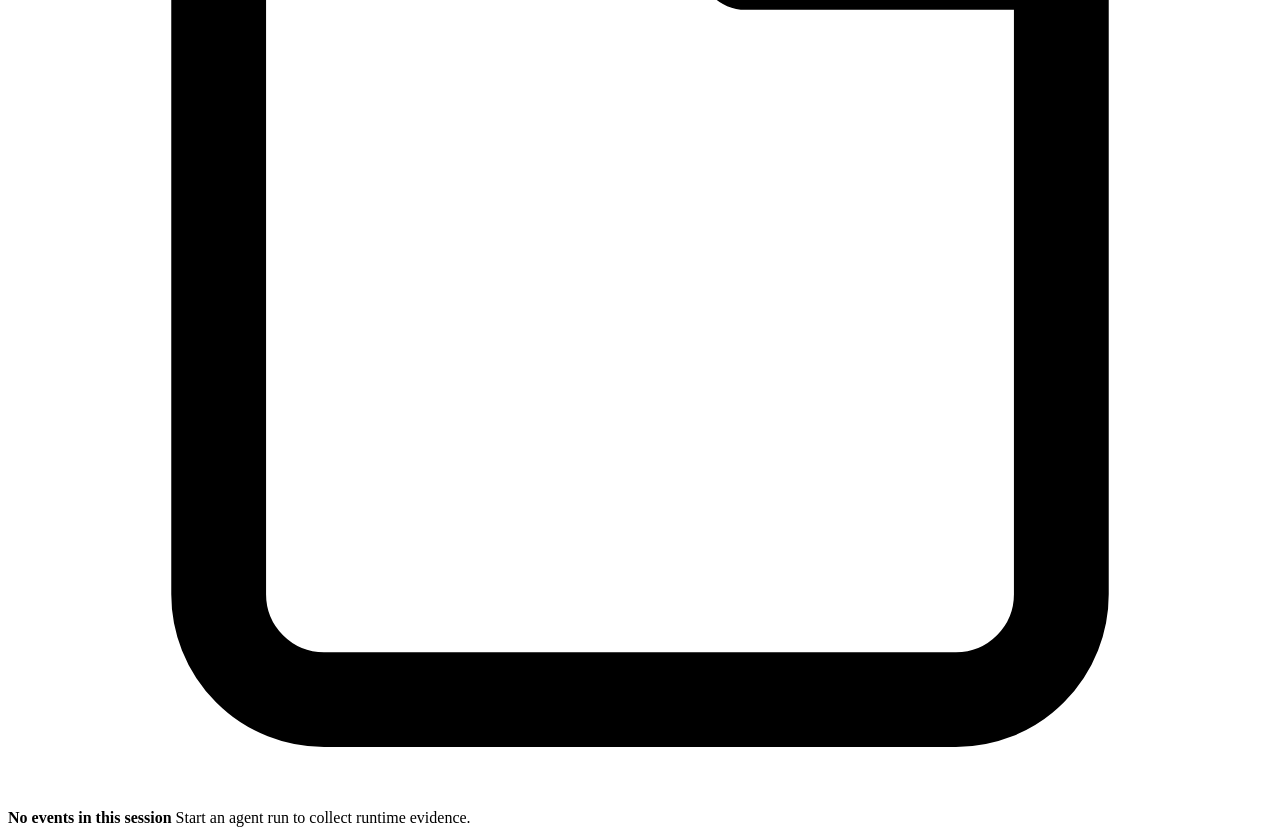
==== commit d75551a2: "added backhouse agent, modified themes to databricks, and some UIX changes Signed-off-by: Jules Damj" ====
--- a/research-agent/ui/index.html
+++ b/research-agent/ui/index.html
@@ -5,7 +5,7 @@
     <meta name="viewport" content="width=device-width, initial-scale=1" />
     <meta name="color-scheme" content="light dark" />
     <title>Agent Bricks Workbench</title>
-    <link rel="stylesheet" href="/ui-assets/styles.css?v=6" />
+    <link rel="stylesheet" href="/ui-assets/styles.css?v=8" />
   </head>
   <body>
     <div class="app-shell">
@@ -144,8 +144,13 @@
                     <svg class="icon" viewBox="0 0 24 24" fill="none" stroke="currentColor" stroke-width="2" stroke-linecap="round" stroke-linejoin="round"><path d="M12 5v14M5 12h14"/></svg>
                     New session
                   </button>
-                </div>
-              </div>
+                  <button id="toggle-sessions" class="icon-button subhead-disclosure" type="button"
+                          aria-expanded="true" aria-controls="sessions-body" aria-label="Collapse sessions">
+                    <svg class="icon" viewBox="0 0 24 24" fill="none" stroke="currentColor" stroke-width="2" stroke-linecap="round" stroke-linejoin="round"><path d="m6 9 6 6 6-6"/></svg>
+                  </button>
+                </div>
+              </div>
+              <div id="sessions-body">
               <div class="session-search">
                 <svg class="icon" viewBox="0 0 24 24" fill="none" stroke="currentColor" stroke-width="2" stroke-linecap="round" stroke-linejoin="round"><circle cx="11" cy="11" r="7"/><path d="m21 21-4.3-4.3"/></svg>
                 <label class="sr-only" for="session-search-input">Search sessions</label>
@@ -153,6 +158,7 @@
               </div>
               <div id="session-list" class="session-list" aria-live="polite">
                 <div class="state-empty">Loading sessions…</div>
+              </div>
               </div>
             </div>
           </section>
@@ -171,6 +177,13 @@
           <div class="chat-header">
             <h2>Chat</h2>
             <span id="run-status" class="run-status">Ready</span>
+            <!-- In the chat header, not the Events head, so the control never disappears along
+                 with the pane it collapses. -->
+            <button id="toggle-events" class="chat-header-toggle" type="button" aria-expanded="true"
+                    aria-controls="right-rail" title="Hide the Events pane">
+              <svg class="icon" viewBox="0 0 24 24" fill="none" stroke="currentColor" stroke-width="2" stroke-linecap="round" stroke-linejoin="round" aria-hidden="true"><rect x="3" y="4" width="18" height="16" rx="2"/><path d="M15 4v16"/></svg>
+              <span id="toggle-events-label">Hide events</span>
+            </button>
           </div>
 
           <div id="chat-log" class="chat-log" role="log" aria-live="polite" aria-busy="false">
@@ -237,7 +250,7 @@
           </form>
         </section>
 
-        <aside class="right-rail" aria-label="Runtime evidence">
+        <aside class="right-rail" id="right-rail" aria-label="Runtime evidence">
           <section class="control-card event-card">
             <div class="panel-head">
               <h2>Events</h2>
@@ -296,6 +309,6 @@
     </div>
 
     <script src="/ui-assets/markdown-it-15.0.2.min.js" defer></script>
-    <script src="/ui-assets/app.js?v=7" defer></script>
+    <script src="/ui-assets/app.js?v=8" defer></script>
   </body>
 </html>
